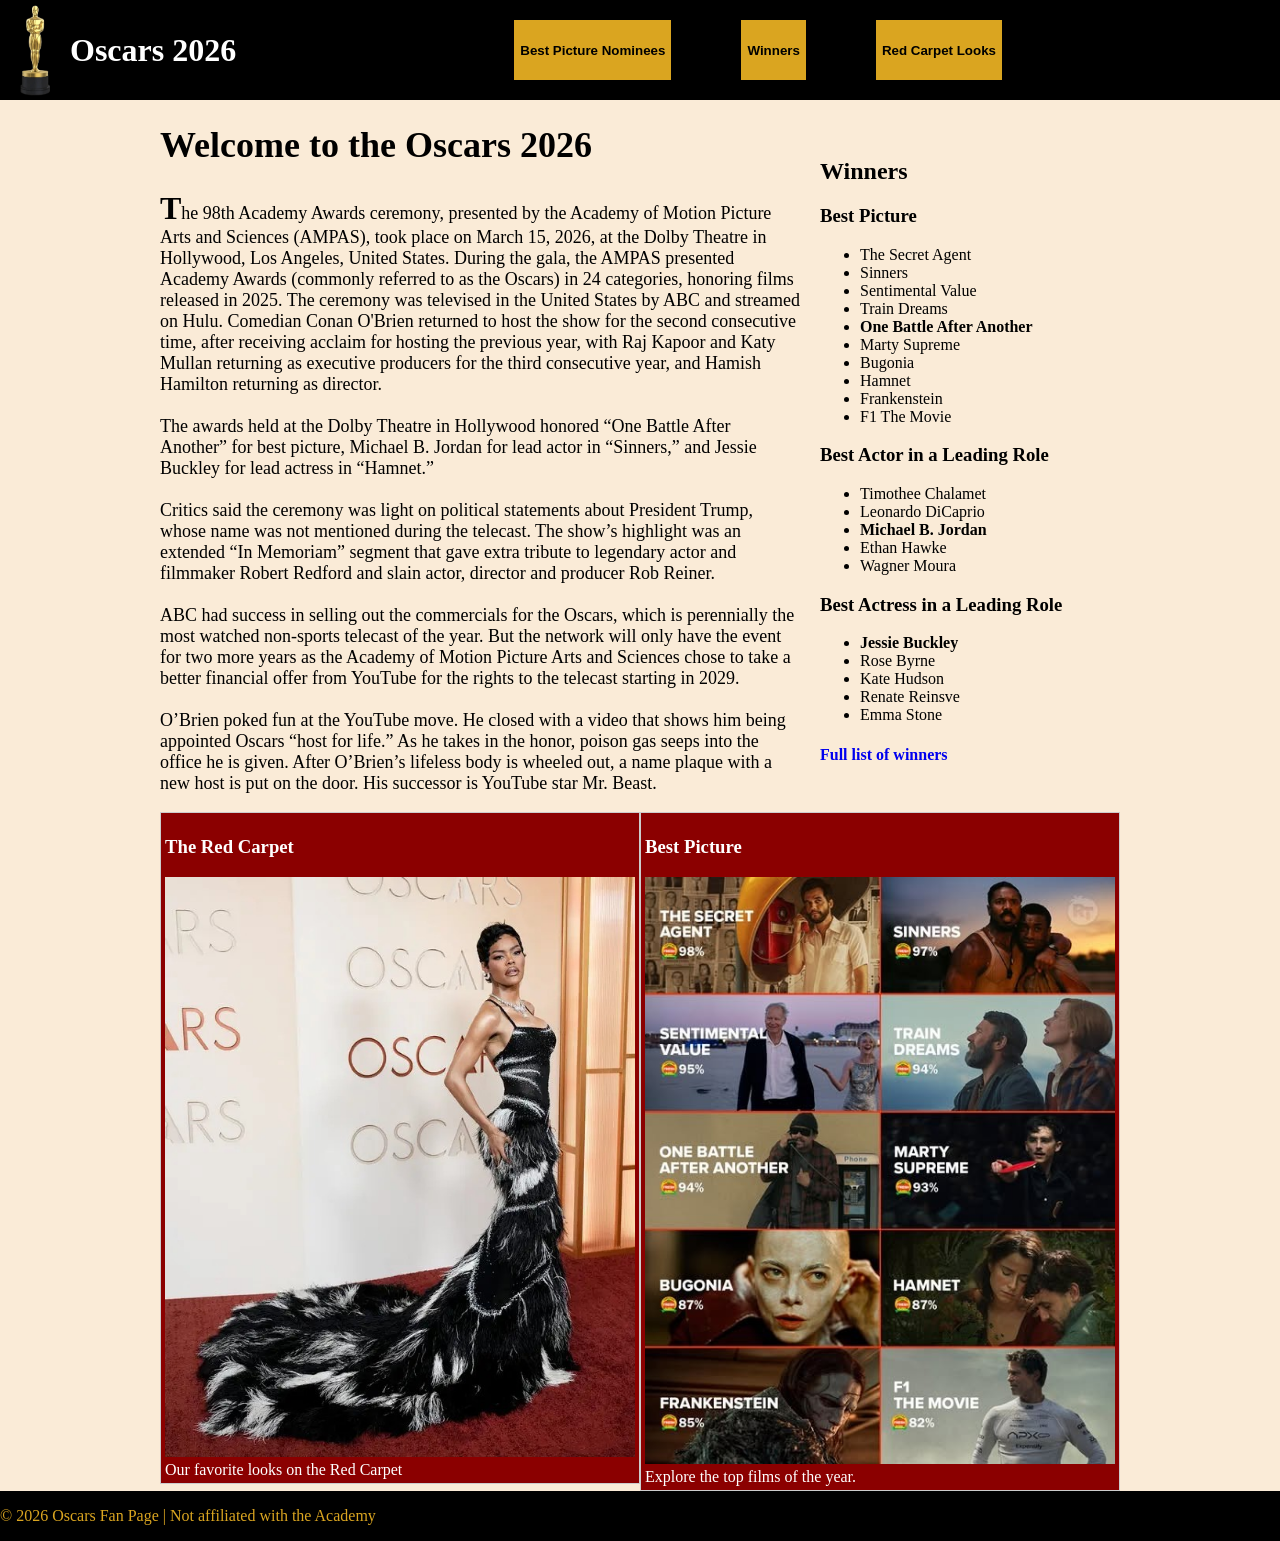
==== index.html @ 25f2edda "styled index Finished added to landing page" ====
<!DOCTYPE html>
<html lang="en">
<head>
    <meta charset="UTF-8">
    <meta name="viewport" content="width=device-width, initial-scale=1.0">
    <title>The Oscars</title>
    <link rel="stylesheet" href="style.css">
    <script src="script.js" defer></script>
</head>
<body>
  <div id="star-container"></div>
    <header>
      <div class="oscarTitle">
        <img id="oscar" src="./pictures/oscar-statuette.png">
        <a href="index.html" id="homeButton"><h1>Oscars 2026</h1></a>
      </div>
      <div class="navMenu">
        <div>
          <button onclick="bestPicturePressed()">Best Picture Nominees</button>
        </div>
        <div>
          <button onclick="winnersPressed()">Winners</button>
        </div>
        <div>
          <button onclick="redCarpetPressed()">Red Carpet Looks</button>
        </div>
      </div>
    </header>
    <div class="main-content">
       <div>
        <h1>Welcome to the Oscars 2026</h1>
        <p><span>T</span>he 98th Academy Awards ceremony, presented by the Academy of Motion Picture Arts and Sciences (AMPAS), 
          took place on March 15, 2026, at the Dolby Theatre in Hollywood, Los Angeles, United States. During the gala, 
          the AMPAS presented Academy Awards (commonly referred to as the Oscars) in 24 categories, honoring films 
          released in 2025. The ceremony was televised in the United States by ABC and streamed on Hulu. Comedian Conan O'Brien
          returned to host the show for the second consecutive time, after receiving acclaim for hosting the previous year,
          with Raj Kapoor and Katy Mullan returning as executive producers for the third consecutive year, and Hamish Hamilton
          returning as director.
          <br><br>
          The awards held at the Dolby Theatre in Hollywood honored “One Battle After Another” for best picture, Michael B. Jordan
          for lead actor in “Sinners,” and Jessie Buckley for lead actress in “Hamnet.” 
          <br><br>
          Critics said the ceremony was light on political statements about President Trump, whose name was not mentioned during 
          the telecast. The show’s highlight was an extended “In Memoriam” segment that gave extra tribute to legendary actor and 
          filmmaker Robert Redford and slain actor, director and producer Rob Reiner.
          <br><br>
          ABC had success in selling out the commercials for the Oscars, which is perennially the most watched non-sports telecast 
          of the year. But the network will only have the event for two more years as the Academy of Motion Picture Arts and Sciences
          chose to take a better financial offer from YouTube for the rights to the telecast starting in 2029.
          <br><br>
          O’Brien poked fun at the YouTube move. He closed with a video that shows him being appointed Oscars “host for life.” As he 
          takes in the honor, poison gas seeps into the office he is given. After O’Brien’s lifeless body is wheeled out, a name plaque 
          with a new host is put on the door. His successor is YouTube star Mr. Beast.
        </p>
       </div>
    </div>
    <div class="sidebar">
      <br>
      <h2>Winners</h2>
      <h3>Best Picture</h3>
      <ul>
        <li>The Secret Agent</li>
        <li>Sinners</li>
        <li>Sentimental Value</li>
        <li>Train Dreams</li>
        <li><span>One Battle After Another</span></li>
        <li>Marty Supreme</li>
        <li>Bugonia</li>
        <li>Hamnet</li>
        <li>Frankenstein</li>
        <li>F1 The Movie</li>
      </ul>
      <h3>Best Actor in a Leading Role</h3>
      <ul>
        <li>Timothee Chalamet</li>
        <li>Leonardo DiCaprio</li>
        <li><span>Michael B. Jordan</span></li>
        <li>Ethan Hawke</li>
        <li>Wagner Moura</li>
      </ul>
      <h3>Best Actress in a Leading Role</h3>
      <ul>
        <li><span>Jessie Buckley</span></li>
        <li>Rose Byrne</li>
        <li>Kate Hudson</li>
        <li>Renate Reinsve</li>
        <li>Emma Stone</li>
      </ul>
      <a href="./winners.html">
        <h4>Full list of winners</h4>
      </a>
    </div>
    <div class="callout">
      <figure>
        <h3>The Red Carpet</h3>
        <a href="./bestLooks.html">
          <img src="./pictures/redcarpet.jpg" alt="Pictures of looks from the red carpet">
        </a>
        <figurecaption>Our favorite looks on the Red Carpet</figurecaption>
      </figure>
    </div>
    <div class="callout">
      <figure>
        <h3>Best Picture</h3>
        <a href="./bestPicture.html">
          <img src="./pictures/oscars-bestpic-group.jpg" alt="Pictures of Best Picture Nominees">
        </a>
        <figurecaption>Explore the top films of the year.</figurecaption>
      </figure>
    </div>
    <footer>
     <p>&copy; 2026 Oscars Fan Page | Not affiliated with the Academy</p>
  </footer>
</body>
</html>
---- style.css ----
html, body {
    margin: 0;
    padding: 0;
}

body {
    background-color: antiquewhite;
    display:grid;
    grid-template-columns: 1fr repeat(6, minmax(auto, 10em)) 1fr;
    grid-template-rows: minmax(1em, auto) 1fr auto minmax(1em, auto);

    transition: opacity 0.5s ease;
}

body.fade-out {
    opacity: 0;
}

/*header elements*/
header {
    grid-column: span 8;

    justify-content: space-between;
    align-items: center;
    height: 100%;
    display: flex;
    background-color: black;
    color:white;

    position:sticky;
    top:0px;
    z-index:2;
}

.oscarTitle {
    display: flex;
    justify-content: center;
    align-items: center;
}

#oscar {
   height:100px;
}

#homeButton {
    background-color: black;
    color:white;
    align-items: center;
    bottom:50px;
    text-decoration: none;
}

.navMenu {
    background-color: black;
    color:white;
    justify-content: center;
    align-items:stretch;
    margin: auto;
    gap: 50px;
    

    display:flex;
}

.navMenu div {
    margin: 10px;
    font-size: 20px;
}

.navMenu button {
    background-color: goldenrod;
    height: 60px;
    font-family: 'Franklin Gothic Medium', 'Arial Narrow', Arial, sans-serif;
    font-weight: bold;
    border:0;
}

.navMenu button:hover {
    background-color:darkviolet;
    color:white;
}

#star-container {
    position: fixed;
    top: 0;
    left: 0;
    pointer-events: none;
    width: 100%;
    height: 100%;
    overflow: hidden;
}

.star {
    position: absolute;
    color: gold;
    font-size: 20px;
    animation: fall 1s ease-out forwards;
}

@keyframes fall {
    0% {
        transform: translateY(0) scale(1);
        opacity: 1;
    }
    100% {
        transform: translateY(200px) scale(0.5);
        opacity: 0;
    }
}

/* main content */
.main-content {
    grid-column: 2/6;
    font-family:Cambria, Cochin, Georgia, Times, 'Times New Roman', serif;
    font-size: large;
}

p span {
    font-weight: bolder;
    font-size:xx-large;
}

.sidebar {
    grid-column: 6/8;
    margin: 20px;
}

.sidebar span {
    font-weight: bold;
}

a {
    text-decoration: none;
}

.callout {
    grid-column: 2/5;
    grid-row: 3/4;
}

.callout:last-of-type {
    grid-column: 5/8;
}

figure {
  border: 1px #cccccc solid;
  padding: 4px;
  margin: auto;
  width: 470px;
  background-color:darkred;
  color:white;
}

figure img {
    height: auto;
    width:100%;
    object-fit: contain;
}

figcaption {
  background-color: black;
  color: white;
  font-style: italic;
  padding: 2px;
  text-align: center;
}

/* footer */
footer {
    grid-column: span 8;
    grid-row: 4/4;
    background-color: black;
    color: goldenrod;
}
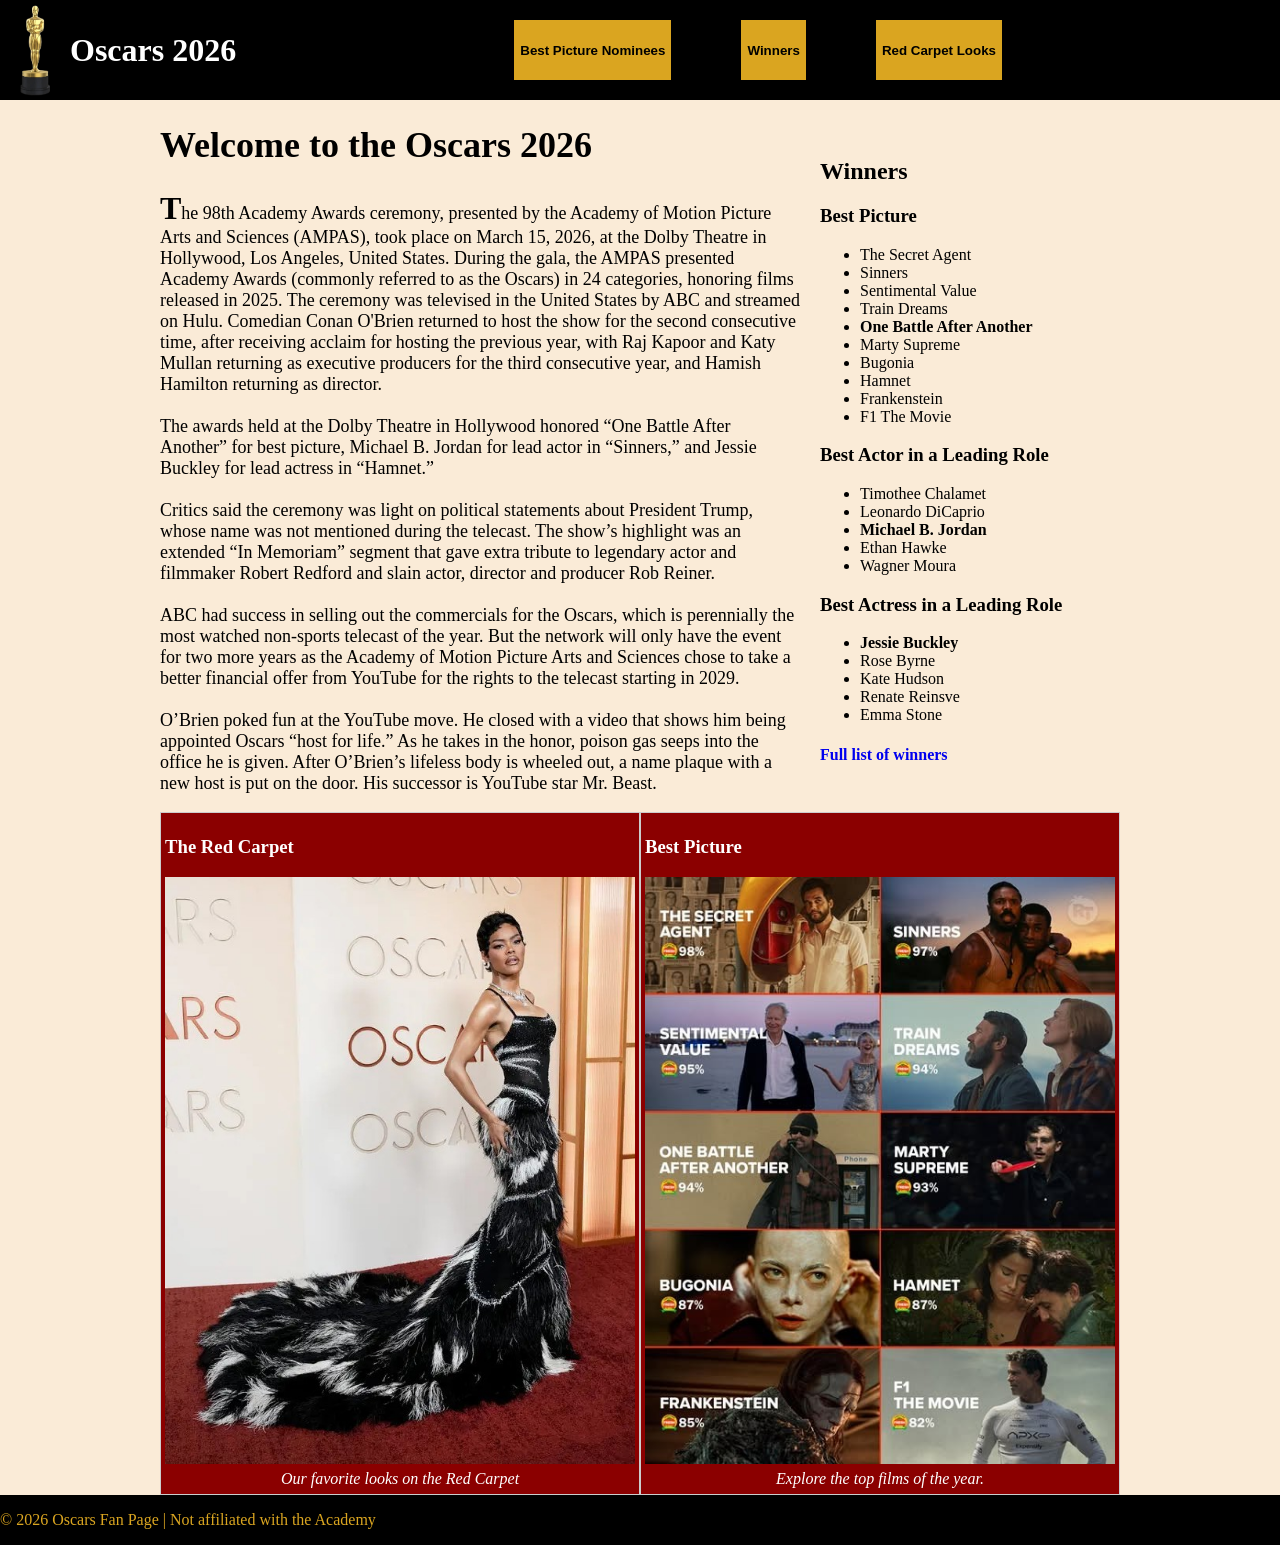
==== commit a2ac075d: "Fix html errors Adjusted picture size, fixed tag, added alt" ====
--- a/index.html
+++ b/index.html
@@ -11,7 +11,7 @@
   <div id="star-container"></div>
     <header>
       <div class="oscarTitle">
-        <img id="oscar" src="./pictures/oscar-statuette.png">
+        <img id="oscar" src="./pictures/oscar-statuette.png" alt="Academy Award statuette">
         <a href="index.html" id="homeButton"><h1>Oscars 2026</h1></a>
       </div>
       <div class="navMenu">
@@ -94,9 +94,9 @@
       <figure>
         <h3>The Red Carpet</h3>
         <a href="./bestLooks.html">
-          <img src="./pictures/redcarpet.jpg" alt="Pictures of looks from the red carpet">
+          <img src="./pictures/redcarpet1.jpg" alt="Pictures of looks from the red carpet">
         </a>
-        <figurecaption>Our favorite looks on the Red Carpet</figurecaption>
+        <figcaption>Our favorite looks on the Red Carpet</figcaption>
       </figure>
     </div>
     <div class="callout">
@@ -105,7 +105,7 @@
         <a href="./bestPicture.html">
           <img src="./pictures/oscars-bestpic-group.jpg" alt="Pictures of Best Picture Nominees">
         </a>
-        <figurecaption>Explore the top films of the year.</figurecaption>
+        <figcaption>Explore the top films of the year.</figcaption>
       </figure>
     </div>
     <footer>
--- a/style.css
+++ b/style.css
@@ -158,8 +158,6 @@
 }
 
 figcaption {
-  background-color: black;
-  color: white;
   font-style: italic;
   padding: 2px;
   text-align: center;
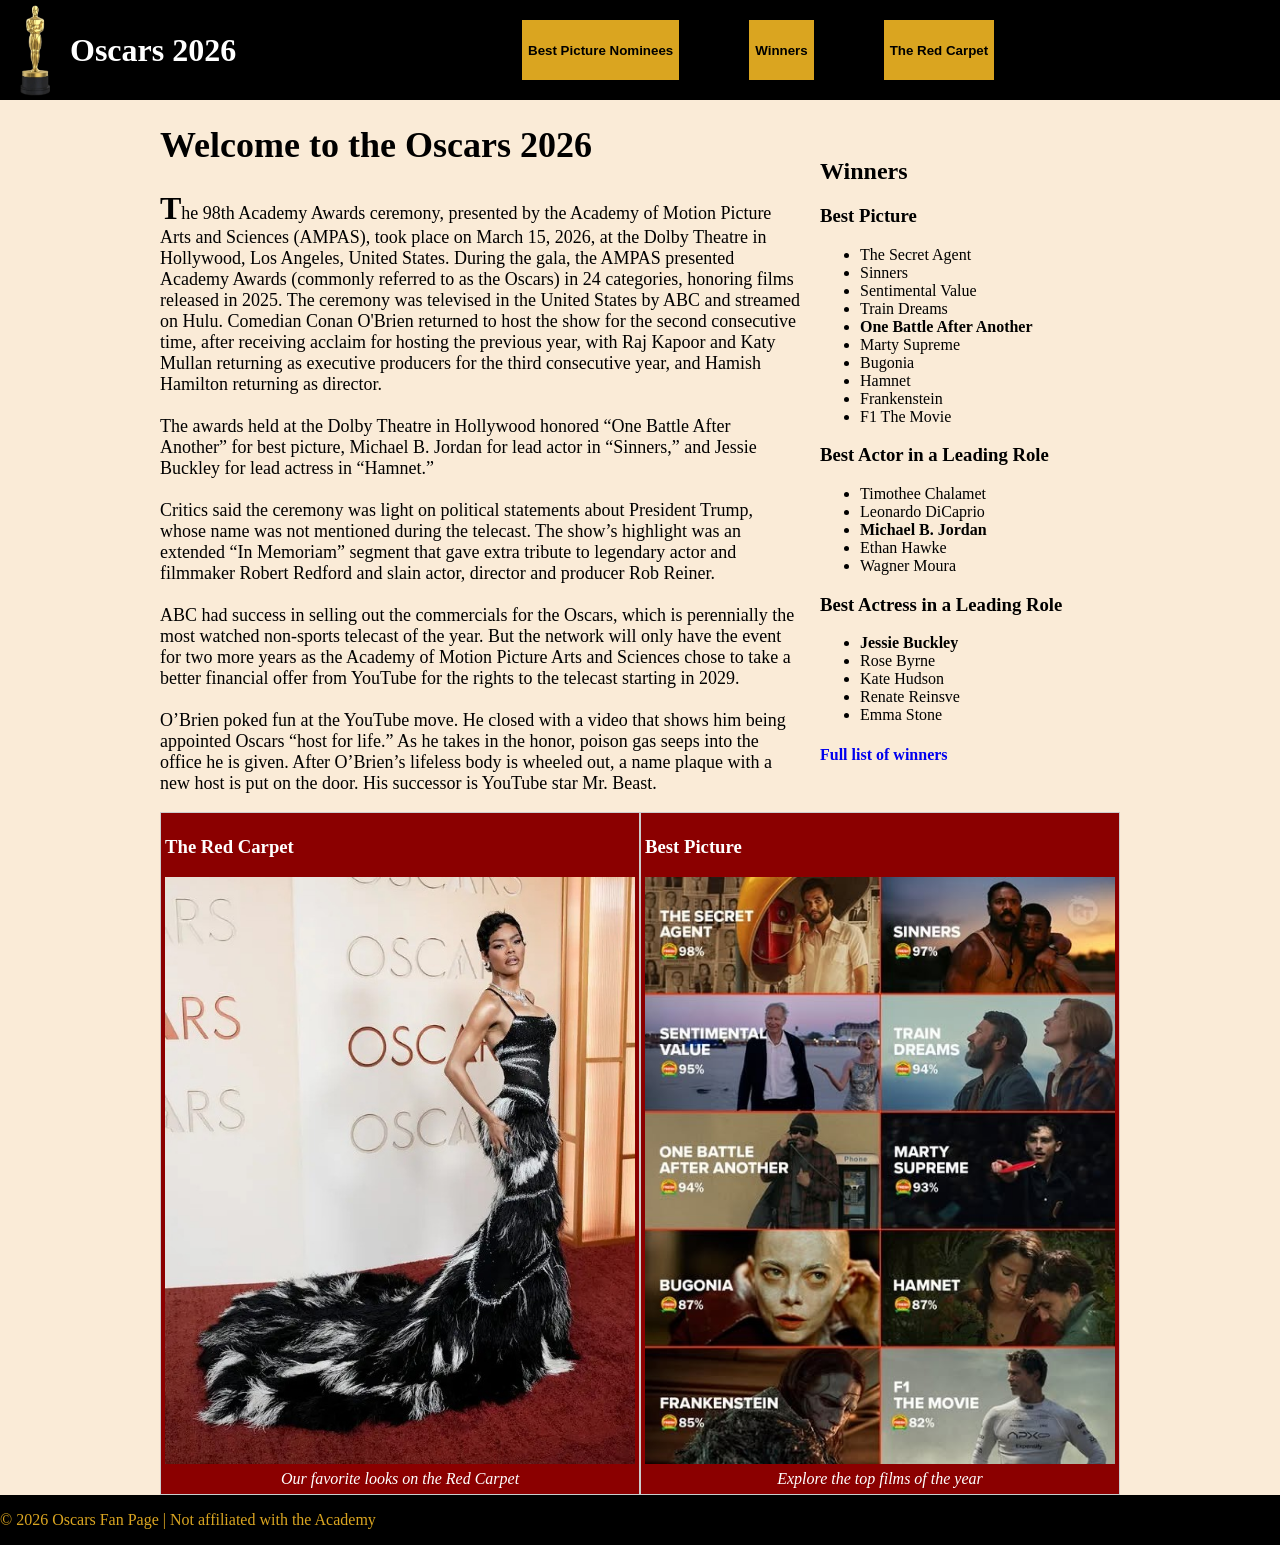
==== commit 1cd9cd2a: "matched look across pages Added the header and footer to all pages for a template" ====
--- a/index.html
+++ b/index.html
@@ -22,7 +22,7 @@
           <button onclick="winnersPressed()">Winners</button>
         </div>
         <div>
-          <button onclick="redCarpetPressed()">Red Carpet Looks</button>
+          <button onclick="redCarpetPressed()">The Red Carpet</button>
         </div>
       </div>
     </header>
@@ -105,7 +105,7 @@
         <a href="./bestPicture.html">
           <img src="./pictures/oscars-bestpic-group.jpg" alt="Pictures of Best Picture Nominees">
         </a>
-        <figcaption>Explore the top films of the year.</figcaption>
+        <figcaption>Explore the top films of the year</figcaption>
       </figure>
     </div>
     <footer>
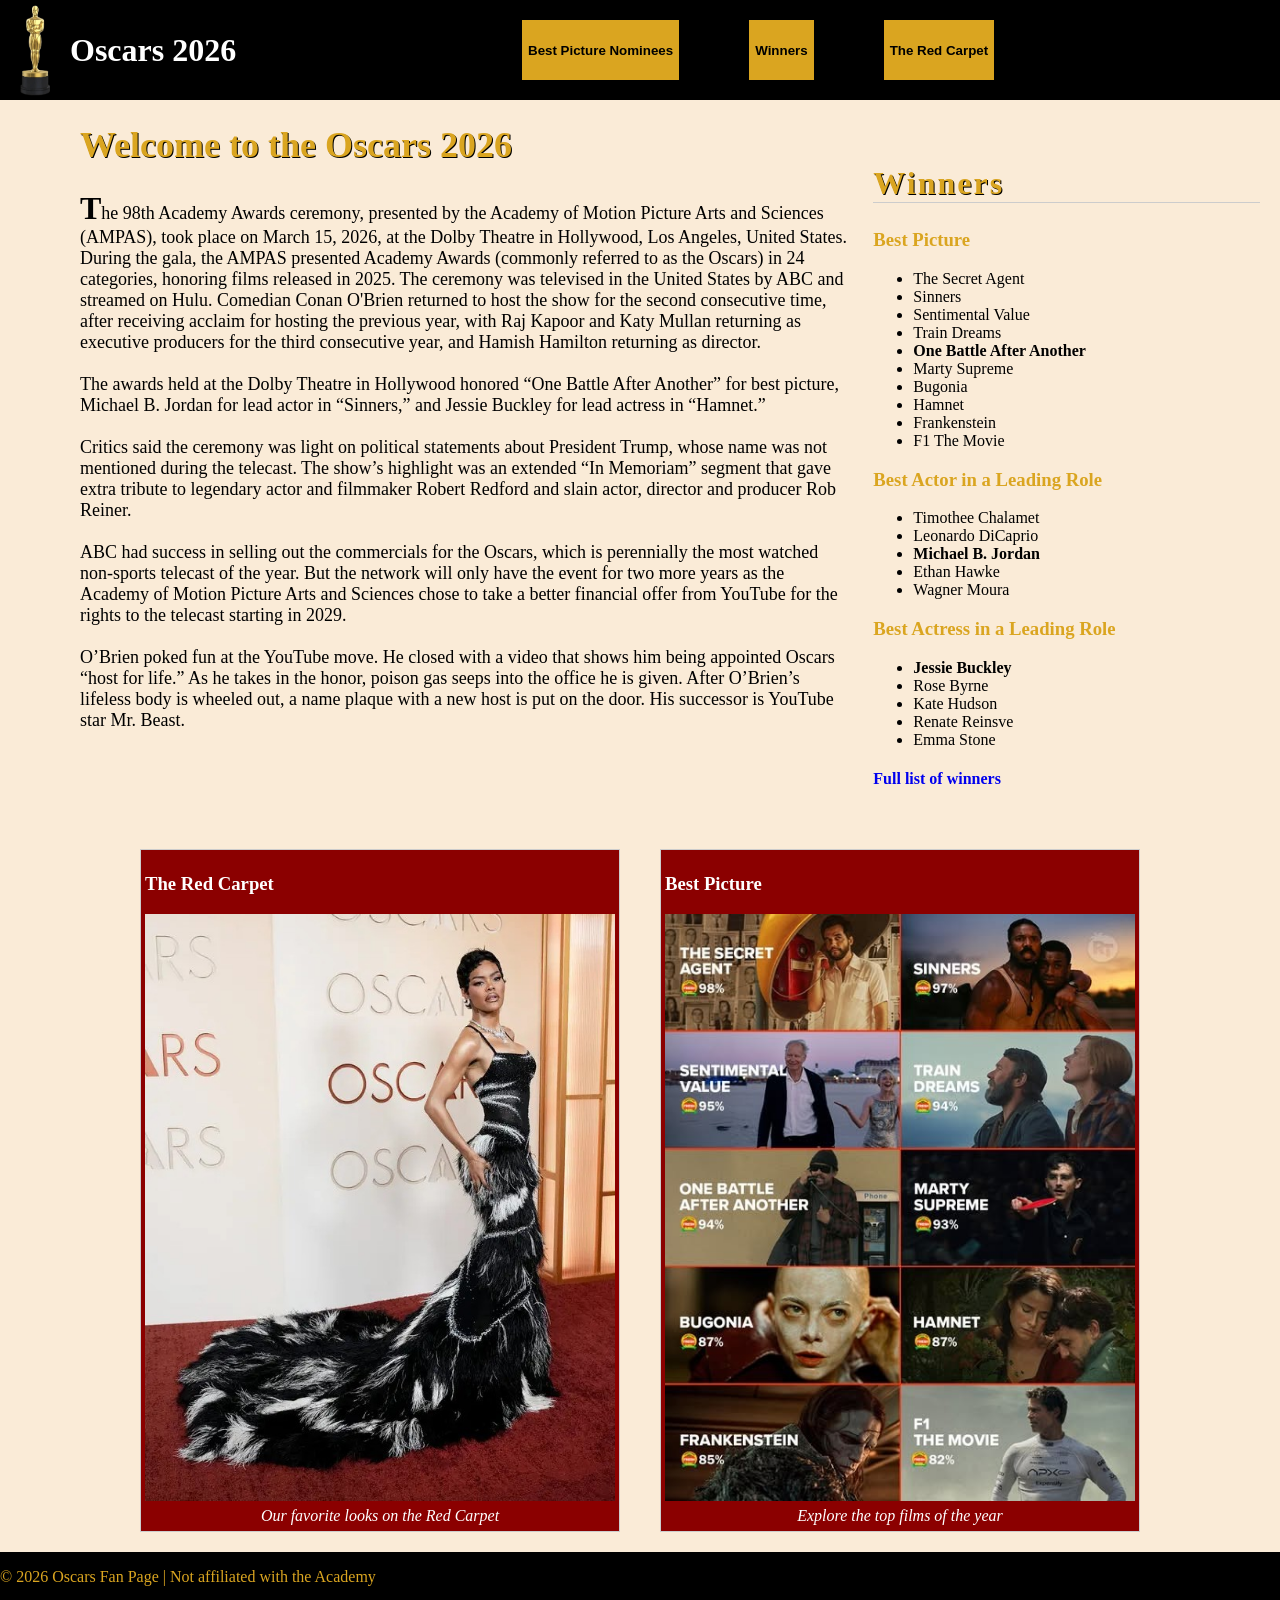
==== commit 98320b9a: "Moving pics to folders" ====
--- a/index.html
+++ b/index.html
@@ -9,87 +9,88 @@
 </head>
 <body>
   <div id="star-container"></div>
-    <header>
-      <div class="oscarTitle">
-        <img id="oscar" src="./pictures/oscar-statuette.png" alt="Academy Award statuette">
-        <a href="index.html" id="homeButton"><h1>Oscars 2026</h1></a>
+  <header>
+    <div class="oscarTitle">
+      <img id="oscar" src="./pictures/oscar-statuette.png" alt="Academy Award statuette">
+      <a href="index.html" id="homeButton"><h1>Oscars 2026</h1></a>
+    </div>
+    <div class="navMenu">
+      <div>
+        <button onclick="bestPicturePressed()">Best Picture Nominees</button>
       </div>
-      <div class="navMenu">
-        <div>
-          <button onclick="bestPicturePressed()">Best Picture Nominees</button>
-        </div>
-        <div>
-          <button onclick="winnersPressed()">Winners</button>
-        </div>
-        <div>
-          <button onclick="redCarpetPressed()">The Red Carpet</button>
-        </div>
+      <div>
+        <button onclick="winnersPressed()">Winners</button>
       </div>
-    </header>
-    <div class="main-content">
-       <div>
-        <h1>Welcome to the Oscars 2026</h1>
-        <p><span>T</span>he 98th Academy Awards ceremony, presented by the Academy of Motion Picture Arts and Sciences (AMPAS), 
-          took place on March 15, 2026, at the Dolby Theatre in Hollywood, Los Angeles, United States. During the gala, 
-          the AMPAS presented Academy Awards (commonly referred to as the Oscars) in 24 categories, honoring films 
-          released in 2025. The ceremony was televised in the United States by ABC and streamed on Hulu. Comedian Conan O'Brien
-          returned to host the show for the second consecutive time, after receiving acclaim for hosting the previous year,
-          with Raj Kapoor and Katy Mullan returning as executive producers for the third consecutive year, and Hamish Hamilton
-          returning as director.
-          <br><br>
-          The awards held at the Dolby Theatre in Hollywood honored “One Battle After Another” for best picture, Michael B. Jordan
-          for lead actor in “Sinners,” and Jessie Buckley for lead actress in “Hamnet.” 
-          <br><br>
-          Critics said the ceremony was light on political statements about President Trump, whose name was not mentioned during 
-          the telecast. The show’s highlight was an extended “In Memoriam” segment that gave extra tribute to legendary actor and 
-          filmmaker Robert Redford and slain actor, director and producer Rob Reiner.
-          <br><br>
-          ABC had success in selling out the commercials for the Oscars, which is perennially the most watched non-sports telecast 
-          of the year. But the network will only have the event for two more years as the Academy of Motion Picture Arts and Sciences
-          chose to take a better financial offer from YouTube for the rights to the telecast starting in 2029.
-          <br><br>
-          O’Brien poked fun at the YouTube move. He closed with a video that shows him being appointed Oscars “host for life.” As he 
-          takes in the honor, poison gas seeps into the office he is given. After O’Brien’s lifeless body is wheeled out, a name plaque 
-          with a new host is put on the door. His successor is YouTube star Mr. Beast.
-        </p>
-       </div>
+      <div>
+        <button onclick="redCarpetPressed()">The Red Carpet</button>
+      </div>
     </div>
-    <div class="sidebar">
-      <br>
-      <h2>Winners</h2>
-      <h3>Best Picture</h3>
-      <ul>
-        <li>The Secret Agent</li>
-        <li>Sinners</li>
-        <li>Sentimental Value</li>
-        <li>Train Dreams</li>
-        <li><span>One Battle After Another</span></li>
-        <li>Marty Supreme</li>
-        <li>Bugonia</li>
-        <li>Hamnet</li>
-        <li>Frankenstein</li>
-        <li>F1 The Movie</li>
-      </ul>
-      <h3>Best Actor in a Leading Role</h3>
-      <ul>
-        <li>Timothee Chalamet</li>
-        <li>Leonardo DiCaprio</li>
-        <li><span>Michael B. Jordan</span></li>
-        <li>Ethan Hawke</li>
-        <li>Wagner Moura</li>
-      </ul>
-      <h3>Best Actress in a Leading Role</h3>
-      <ul>
-        <li><span>Jessie Buckley</span></li>
-        <li>Rose Byrne</li>
-        <li>Kate Hudson</li>
-        <li>Renate Reinsve</li>
-        <li>Emma Stone</li>
-      </ul>
-      <a href="./winners.html">
-        <h4>Full list of winners</h4>
-      </a>
+  </header>
+  <div id="main-content" class="content-wrapper">
+    <div>
+    <h1>Welcome to the Oscars 2026</h1>
+    <p><span>T</span>he 98th Academy Awards ceremony, presented by the Academy of Motion Picture Arts and Sciences (AMPAS), 
+      took place on March 15, 2026, at the Dolby Theatre in Hollywood, Los Angeles, United States. During the gala, 
+      the AMPAS presented Academy Awards (commonly referred to as the Oscars) in 24 categories, honoring films 
+      released in 2025. The ceremony was televised in the United States by ABC and streamed on Hulu. Comedian Conan O'Brien
+      returned to host the show for the second consecutive time, after receiving acclaim for hosting the previous year,
+      with Raj Kapoor and Katy Mullan returning as executive producers for the third consecutive year, and Hamish Hamilton
+      returning as director.
+      <br><br>
+      The awards held at the Dolby Theatre in Hollywood honored “One Battle After Another” for best picture, Michael B. Jordan
+      for lead actor in “Sinners,” and Jessie Buckley for lead actress in “Hamnet.” 
+      <br><br>
+      Critics said the ceremony was light on political statements about President Trump, whose name was not mentioned during 
+      the telecast. The show’s highlight was an extended “In Memoriam” segment that gave extra tribute to legendary actor and 
+      filmmaker Robert Redford and slain actor, director and producer Rob Reiner.
+      <br><br>
+      ABC had success in selling out the commercials for the Oscars, which is perennially the most watched non-sports telecast 
+      of the year. But the network will only have the event for two more years as the Academy of Motion Picture Arts and Sciences
+      chose to take a better financial offer from YouTube for the rights to the telecast starting in 2029.
+      <br><br>
+      O’Brien poked fun at the YouTube move. He closed with a video that shows him being appointed Oscars “host for life.” As he 
+      takes in the honor, poison gas seeps into the office he is given. After O’Brien’s lifeless body is wheeled out, a name plaque 
+      with a new host is put on the door. His successor is YouTube star Mr. Beast.
+    </p>
     </div>
+  </div>
+  <div id="sidebar" class="content-wrapper">
+    <br>
+    <h2>Winners</h2>
+    <h3>Best Picture</h3>
+    <ul>
+      <li>The Secret Agent</li>
+      <li>Sinners</li>
+      <li>Sentimental Value</li>
+      <li>Train Dreams</li>
+      <li><span>One Battle After Another</span></li>
+      <li>Marty Supreme</li>
+      <li>Bugonia</li>
+      <li>Hamnet</li>
+      <li>Frankenstein</li>
+      <li>F1 The Movie</li>
+    </ul>
+    <h3>Best Actor in a Leading Role</h3>
+    <ul>
+      <li>Timothee Chalamet</li>
+      <li>Leonardo DiCaprio</li>
+      <li><span>Michael B. Jordan</span></li>
+      <li>Ethan Hawke</li>
+      <li>Wagner Moura</li>
+    </ul>
+    <h3>Best Actress in a Leading Role</h3>
+    <ul>
+      <li><span>Jessie Buckley</span></li>
+      <li>Rose Byrne</li>
+      <li>Kate Hudson</li>
+      <li>Renate Reinsve</li>
+      <li>Emma Stone</li>
+    </ul>
+    <a href="./winners.html">
+      <h4>Full list of winners</h4>
+    </a>
+  </div>
+  <div class="callout-container content-wrapper">
     <div class="callout">
       <figure>
         <h3>The Red Carpet</h3>
@@ -108,8 +109,9 @@
         <figcaption>Explore the top films of the year</figcaption>
       </figure>
     </div>
-    <footer>
-     <p>&copy; 2026 Oscars Fan Page | Not affiliated with the Academy</p>
+  </div>
+  <footer class="content-wrapper">
+    <p>&copy; 2026 Oscars Fan Page | Not affiliated with the Academy</p>
   </footer>
 </body>
 </html>
--- a/style.css
+++ b/style.css
@@ -6,19 +6,13 @@
 body {
     background-color: antiquewhite;
     display:grid;
-    grid-template-columns: 1fr repeat(6, minmax(auto, 10em)) 1fr;
+    grid-template-columns: repeat(6, 1fr);
     grid-template-rows: minmax(1em, auto) 1fr auto minmax(1em, auto);
-
-    transition: opacity 0.5s ease;
-}
-
-body.fade-out {
-    opacity: 0;
 }
 
 /*header elements*/
 header {
-    grid-column: span 8;
+    grid-column: span 6;
 
     justify-content: space-between;
     align-items: center;
@@ -109,10 +103,24 @@
 }
 
 /* main content */
-.main-content {
-    grid-column: 2/6;
-    font-family:Cambria, Cochin, Georgia, Times, 'Times New Roman', serif;
+.content-wrapper{
+    transition: opacity 0.5s ease;
+}
+
+.content-wrapper.fade-out {
+    opacity: 0;
+}
+
+#main-content {
+    grid-column: 1/5;
+    font-family: Georgia, serif;
     font-size: large;
+    margin-left: 80px;
+}
+
+#main-content h1{
+    color: goldenrod;
+    text-shadow: black 1px 1px;
 }
 
 p span {
@@ -120,26 +128,42 @@
     font-size:xx-large;
 }
 
-.sidebar {
-    grid-column: 6/8;
+#sidebar {
+    grid-column: 5/7;
     margin: 20px;
+    font-family: Georgia, serif;
 }
 
-.sidebar span {
+#sidebar span {
     font-weight: bold;
+}
+
+#sidebar h2 {
+    font-size: 2em;
+    letter-spacing: 2px;
+    color: goldenrod;
+    text-shadow: black 1px 1px;
+    border-bottom: 1px solid #ccc;
+}
+
+#sidebar h3 {
+    color: goldenrod;
 }
 
 a {
     text-decoration: none;
 }
 
-.callout {
-    grid-column: 2/5;
-    grid-row: 3/4;
+.callout-container {
+    grid-column: span 6;
+    display: flex;
+    justify-content: center;
+    gap: 40px;
+    padding: 20px 0;
 }
 
-.callout:last-of-type {
-    grid-column: 5/8;
+.callout {
+    flex: 0 0 auto;
 }
 
 figure {
@@ -165,7 +189,7 @@
 
 /* footer */
 footer {
-    grid-column: span 8;
+    grid-column: span 6;
     grid-row: 4/4;
     background-color: black;
     color: goldenrod;
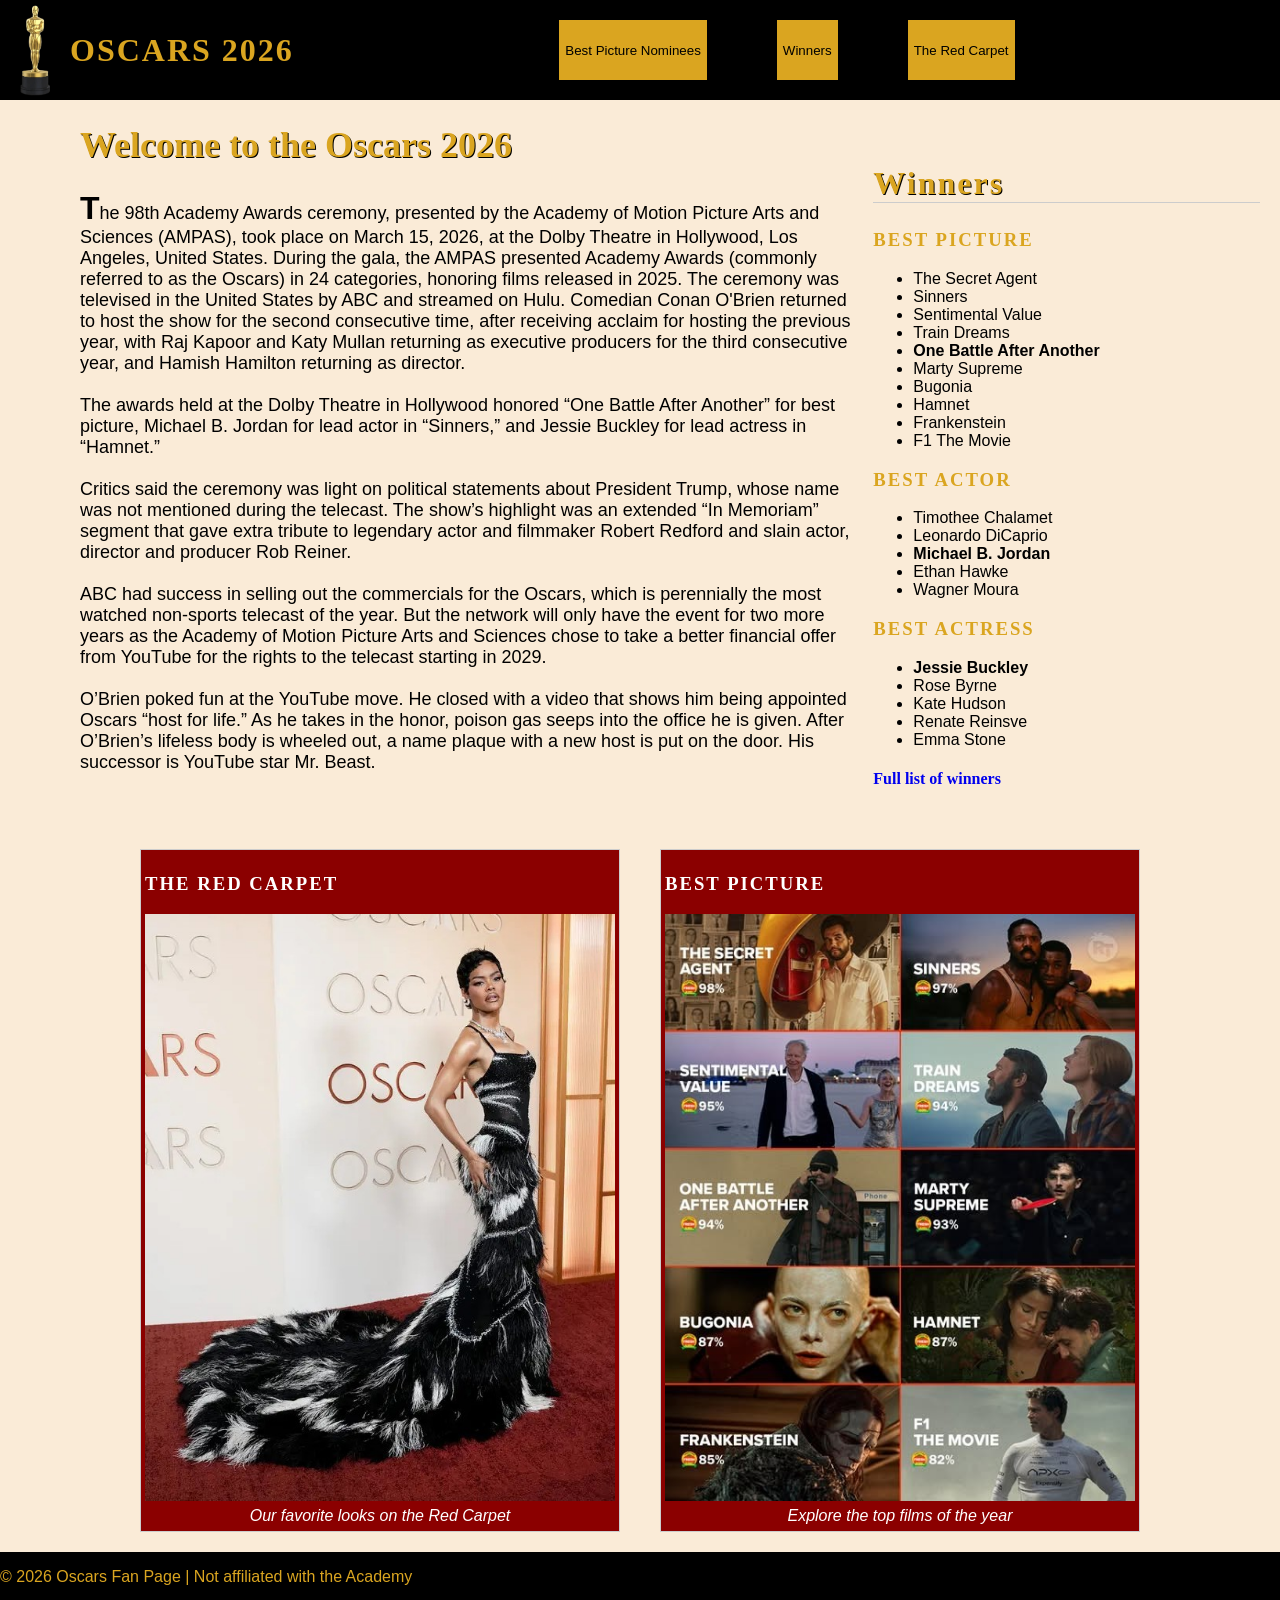
==== commit 980fbaf1: "Updating look/feel made sure font was consistent across pages and no errors from the js" ====
--- a/index.html
+++ b/index.html
@@ -70,7 +70,7 @@
       <li>Frankenstein</li>
       <li>F1 The Movie</li>
     </ul>
-    <h3>Best Actor in a Leading Role</h3>
+    <h3>Best Actor</h3>
     <ul>
       <li>Timothee Chalamet</li>
       <li>Leonardo DiCaprio</li>
@@ -78,7 +78,7 @@
       <li>Ethan Hawke</li>
       <li>Wagner Moura</li>
     </ul>
-    <h3>Best Actress in a Leading Role</h3>
+    <h3>Best Actress</h3>
     <ul>
       <li><span>Jessie Buckley</span></li>
       <li>Rose Byrne</li>
--- a/style.css
+++ b/style.css
@@ -42,6 +42,11 @@
     align-items: center;
     bottom:50px;
     text-decoration: none;
+
+    font-weight: bold;
+    letter-spacing: 2px;
+    color: goldenrod;
+    text-transform: uppercase;
 }
 
 .navMenu {
@@ -64,8 +69,7 @@
 .navMenu button {
     background-color: goldenrod;
     height: 60px;
-    font-family: 'Franklin Gothic Medium', 'Arial Narrow', Arial, sans-serif;
-    font-weight: bold;
+    font-family:'Gill Sans', 'Gill Sans MT', Calibri, 'Trebuchet MS', sans-serif;
     border:0;
 }
 
@@ -113,12 +117,13 @@
 
 #main-content {
     grid-column: 1/5;
-    font-family: Georgia, serif;
     font-size: large;
     margin-left: 80px;
+    font-family:'Gill Sans', 'Gill Sans MT', Calibri, 'Trebuchet MS', sans-serif;
 }
 
 #main-content h1{
+    font-family: Georgia, serif;
     color: goldenrod;
     text-shadow: black 1px 1px;
 }
@@ -147,7 +152,14 @@
 }
 
 #sidebar h3 {
-    color: goldenrod;
+    font-weight: bold;
+    letter-spacing: 2px;
+    color: goldenrod;
+    text-transform: uppercase;
+}
+
+ul {
+    font-family:'Gill Sans', 'Gill Sans MT', Calibri, 'Trebuchet MS', sans-serif;
 }
 
 a {
@@ -181,10 +193,17 @@
     object-fit: contain;
 }
 
+figure h3 {
+    font-weight: bold;
+    letter-spacing: 2px;
+    text-transform: uppercase;
+}
+
 figcaption {
   font-style: italic;
   padding: 2px;
   text-align: center;
+  font-family:'Gill Sans', 'Gill Sans MT', Calibri, 'Trebuchet MS', sans-serif;
 }
 
 /* footer */
@@ -193,5 +212,6 @@
     grid-row: 4/4;
     background-color: black;
     color: goldenrod;
-}
-
+    font-family:'Gill Sans', 'Gill Sans MT', Calibri, 'Trebuchet MS', sans-serif;
+}
+
